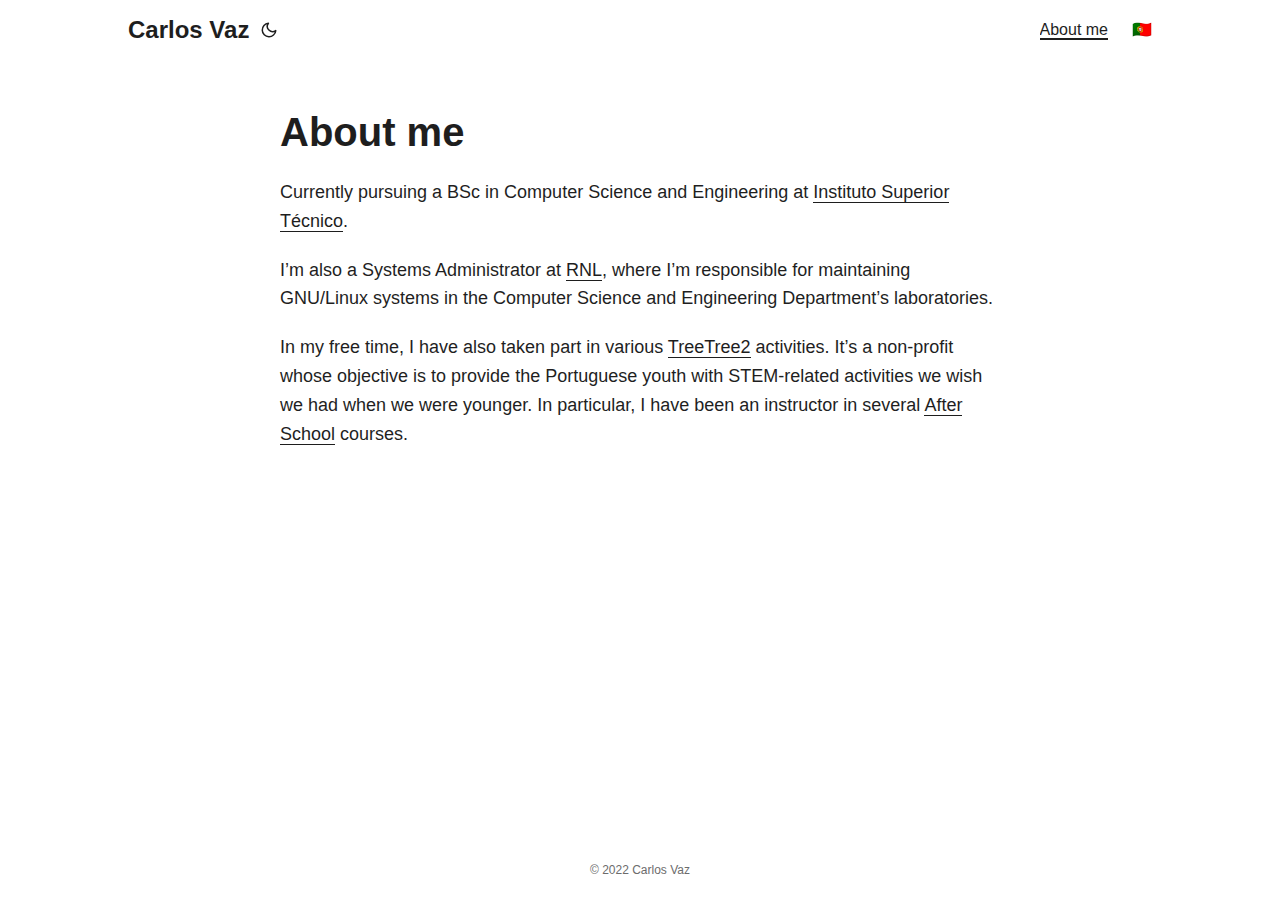
==== about-me/index.html @ e1286923 "add readme and explanatory note" ====
<!DOCTYPE html>
<html lang="en" dir="auto">
<!-- DISCLAIMER: everything here is copied from https://carjorvaz.com/ as a practical joke, since he kept bugging me to get myself a website, instead of just using nginx's default page -->

<head>
    <meta charset="utf-8">
    <meta http-equiv="X-UA-Compatible" content="IE=edge">
    <meta name="viewport" content="width=device-width, initial-scale=1, shrink-to-fit=no">
    <meta name="robots" content="index, follow">
    <title>About me | Carlos Vaz</title>
    <meta name="keywords" content="">
    <meta name="description"
        content="Currently pursuing a BSc in Computer Science and Engineering at Instituto Superior Técnico.
I&rsquo;m also a Systems Administrator at RNL, where I&rsquo;m responsible for maintaining GNU/Linux systems in the Computer Science and Engineering Department&rsquo;s laboratories.
In my free time, I have also taken part in various TreeTree2 activities. It&rsquo;s a non-profit whose objective is to provide the Portuguese youth with STEM-related activities we wish we had when we were younger. In particular, I have been an instructor in several After School courses.">
    <meta name="author" content="">
    <link rel="canonical" href="https://carjorvaz.com/about-me/">
    <link crossorigin="anonymous"
        href="/assets/css/stylesheet.min.1a476accc2827be2bd31ba1289d5140f4c2d12e5524f49851489e0ae125bbecf.css"
        integrity="sha256-GkdqzMKCe&#43;K9MboSidUUD0wtEuVST0mFFIngrhJbvs8=" rel="preload stylesheet" as="style">
    <script defer crossorigin="anonymous"
        src="/assets/js/highlight.min.7680afc38aa6b15ddf158a4f3780b7b1f7dde7e91d26f073e6229bb7a0793c92.js"
        integrity="sha256-doCvw4qmsV3fFYpPN4C3sffd5&#43;kdJvBz5iKbt6B5PJI="
        onload="hljs.initHighlightingOnLoad();"></script>
    <link rel="icon" href="https://carjorvaz.com/favicon.ico">
    <link rel="icon" type="image/png" sizes="16x16" href="https://carjorvaz.com/favicon-16x16.png">
    <link rel="icon" type="image/png" sizes="32x32" href="https://carjorvaz.com/favicon-32x32.png">
    <link rel="apple-touch-icon" href="https://carjorvaz.com/apple-touch-icon.png">
    <link rel="mask-icon" href="https://carjorvaz.com/safari-pinned-tab.svg">
    <meta name="theme-color" content="#2e2e33">
    <meta name="msapplication-TileColor" content="#2e2e33">
    <noscript>
        <style>
            #theme-toggle,
            .top-link {
                display: none;
            }
        </style>
        <style>
            @media (prefers-color-scheme: dark) {
                :root {
                    --theme: rgb(29, 30, 32);
                    --entry: rgb(46, 46, 51);
                    --primary: rgb(218, 218, 219);
                    --secondary: rgb(155, 156, 157);
                    --tertiary: rgb(65, 66, 68);
                    --content: rgb(196, 196, 197);
                    --hljs-bg: rgb(46, 46, 51);
                    --code-bg: rgb(55, 56, 62);
                    --border: rgb(51, 51, 51);
                }

                .list {
                    background: var(--theme);
                }

                .list:not(.dark)::-webkit-scrollbar-track {
                    background: 0 0;
                }

                .list:not(.dark)::-webkit-scrollbar-thumb {
                    border-color: var(--theme);
                }
            }
        </style>
    </noscript>
    <meta property="og:title" content="About me" />
    <meta property="og:description"
        content="Currently pursuing a BSc in Computer Science and Engineering at Instituto Superior Técnico.
I&rsquo;m also a Systems Administrator at RNL, where I&rsquo;m responsible for maintaining GNU/Linux systems in the Computer Science and Engineering Department&rsquo;s laboratories.
In my free time, I have also taken part in various TreeTree2 activities. It&rsquo;s a non-profit whose objective is to provide the Portuguese youth with STEM-related activities we wish we had when we were younger. In particular, I have been an instructor in several After School courses." />
    <meta property="og:type" content="article" />
    <meta property="og:url" content="https://carjorvaz.com/about-me/" />
    <meta property="article:section" content="" />



    <meta name="twitter:card" content="summary" />
    <meta name="twitter:title" content="About me" />
    <meta name="twitter:description"
        content="Currently pursuing a BSc in Computer Science and Engineering at Instituto Superior Técnico.
I&rsquo;m also a Systems Administrator at RNL, where I&rsquo;m responsible for maintaining GNU/Linux systems in the Computer Science and Engineering Department&rsquo;s laboratories.
In my free time, I have also taken part in various TreeTree2 activities. It&rsquo;s a non-profit whose objective is to provide the Portuguese youth with STEM-related activities we wish we had when we were younger. In particular, I have been an instructor in several After School courses." />


    <script type="application/ld+json">
{
  "@context": "https://schema.org",
  "@type": "BreadcrumbList",
  "itemListElement": [, 
    {
      "@type": "ListItem",
      "position":  2 ,
      "name": "About me",
      "item": "https://carjorvaz.com/about-me/"
    }
  ]
}
</script>
    <script type="application/ld+json">
{
  "@context": "https://schema.org",
  "@type": "BlogPosting",
  "headline": "About me",
  "name": "About me",
  "description": "Currently pursuing a BSc in Computer Science and Engineering at Instituto Superior Técnico.\nI\u0026rsquo;m also a Systems Administrator at RNL, where I\u0026rsquo;m responsible for maintaining GNU/Linux systems in the Computer Science and Engineering Department\u0026rsquo;s laboratories.\nIn my free time, I have also taken part in various TreeTree2 activities. It\u0026rsquo;s a non-profit whose objective is to provide the Portuguese youth with STEM-related activities we wish we had when we were younger. In particular, I have been an instructor in several After School courses.",
  "keywords": [
    
  ],
  "articleBody": "Currently pursuing a BSc in Computer Science and Engineering at Instituto Superior Técnico.\nI’m also a Systems Administrator at RNL, where I’m responsible for maintaining GNU/Linux systems in the Computer Science and Engineering Department’s laboratories.\nIn my free time, I have also taken part in various TreeTree2 activities. It’s a non-profit whose objective is to provide the Portuguese youth with STEM-related activities we wish we had when we were younger. In particular, I have been an instructor in several After School courses.\n",
  "wordCount" : "82",
  "inLanguage": "en",
  "datePublished": "0001-01-01T00:00:00Z",
  "dateModified": "0001-01-01T00:00:00Z",
  "mainEntityOfPage": {
    "@type": "WebPage",
    "@id": "https://carjorvaz.com/about-me/"
  },
  "publisher": {
    "@type": "Organization",
    "name": "Carlos Vaz",
    "logo": {
      "@type": "ImageObject",
      "url": "https://carjorvaz.com/favicon.ico"
    }
  }
}
</script>
</head>

<body class="" id="top">
    <script>
        if (localStorage.getItem("pref-theme") === "dark") {
            document.body.classList.add('dark');
        } else if (localStorage.getItem("pref-theme") === "light") {
            document.body.classList.remove('dark')
        } else if (window.matchMedia('(prefers-color-scheme: dark)').matches) {
            document.body.classList.add('dark');
        }

    </script>

    <header class="header">
        <nav class="nav">
            <div class="logo">
                <a href="https://carjorvaz.com" accesskey="h" title="Carlos Vaz (Alt + H)">Carlos Vaz</a>
                <span class="logo-switches">
                    <button id="theme-toggle" accesskey="t" title="(Alt + T)">
                        <svg id="moon" xmlns="http://www.w3.org/2000/svg" width="24" height="24" viewBox="0 0 24 24"
                            fill="none" stroke="currentColor" stroke-width="2" stroke-linecap="round"
                            stroke-linejoin="round">
                            <path d="M21 12.79A9 9 0 1 1 11.21 3 7 7 0 0 0 21 12.79z"></path>
                        </svg>
                        <svg id="sun" xmlns="http://www.w3.org/2000/svg" width="24" height="24" viewBox="0 0 24 24"
                            fill="none" stroke="currentColor" stroke-width="2" stroke-linecap="round"
                            stroke-linejoin="round">
                            <circle cx="12" cy="12" r="5"></circle>
                            <line x1="12" y1="1" x2="12" y2="3"></line>
                            <line x1="12" y1="21" x2="12" y2="23"></line>
                            <line x1="4.22" y1="4.22" x2="5.64" y2="5.64"></line>
                            <line x1="18.36" y1="18.36" x2="19.78" y2="19.78"></line>
                            <line x1="1" y1="12" x2="3" y2="12"></line>
                            <line x1="21" y1="12" x2="23" y2="12"></line>
                            <line x1="4.22" y1="19.78" x2="5.64" y2="18.36"></line>
                            <line x1="18.36" y1="5.64" x2="19.78" y2="4.22"></line>
                        </svg>
                    </button>
                </span>
            </div>
            <ul id="menu">
                <li>
                    <a href="https://carjorvaz.com/about-me/" title="About me">
                        <span class="active">About me</span>
                    </a>
                </li>
                <li>
                    <a href="https://carlosvaz.pt" title="🇵🇹">
                        <span>🇵🇹</span>
                    </a>
                </li>
            </ul>
        </nav>
    </header>
    <main class="main">

        <article class="post-single">
            <header class="post-header">

                <h1 class="post-title">
                    About me
                </h1>
                <div class="post-meta">

                </div>
            </header>
            <div class="post-content">
                <p>Currently pursuing a BSc in Computer Science and Engineering at <a
                        href="https://tecnico.ulisboa.pt/en/">Instituto Superior Técnico</a>.</p>
                <p>I&rsquo;m also a Systems Administrator at <a href="https://rnl.tecnico.ulisboa.pt/">RNL</a>, where
                    I&rsquo;m responsible for maintaining GNU/Linux systems in the Computer Science and Engineering
                    Department&rsquo;s laboratories.</p>
                <p>In my free time, I have also taken part in various <a href="https://www.treetree2.org/">TreeTree2</a>
                    activities. It&rsquo;s a non-profit whose objective is to provide the Portuguese youth with
                    STEM-related activities we wish we had when we were younger. In particular, I have been an
                    instructor in several <a href="https://treetree2.school/">After School</a> courses.</p>


            </div>

            <footer class="post-footer">
            </footer>
        </article>
    </main>

    <a href="#top" aria-label="go to top" title="Go to Top (Alt + G)" class="top-link" id="top-link" accesskey="g">
        <svg xmlns="http://www.w3.org/2000/svg" viewBox="0 0 12 6" fill="currentColor">
            <path d="M12 6H0l6-6z" />
        </svg>
    </a>
    <footer class="footer"> <span>© 2022 Carlos Vaz</span>
    </footer>


    <script>
        let menu = document.getElementById('menu')
        if (menu) {
            menu.scrollLeft = localStorage.getItem("menu-scroll-position");
            menu.onscroll = function () {
                localStorage.setItem("menu-scroll-position", menu.scrollLeft);
            }
        }

        document.querySelectorAll('a[href^="#"]').forEach(anchor => {
            anchor.addEventListener("click", function (e) {
                e.preventDefault();
                var id = this.getAttribute("href").substr(1);
                if (!window.matchMedia('(prefers-reduced-motion: reduce)').matches) {
                    document.querySelector(`[id='${decodeURIComponent(id)}']`).scrollIntoView({
                        behavior: "smooth"
                    });
                } else {
                    document.querySelector(`[id='${decodeURIComponent(id)}']`).scrollIntoView();
                }
                if (id === "top") {
                    history.replaceState(null, null, " ");
                } else {
                    history.pushState(null, null, `#${id}`);
                }
            });
        });

    </script>
    <script>
        var mybutton = document.getElementById("top-link");
        window.onscroll = function () {
            if (document.body.scrollTop > 800 || document.documentElement.scrollTop > 800) {
                mybutton.style.visibility = "visible";
                mybutton.style.opacity = "1";
            } else {
                mybutton.style.visibility = "hidden";
                mybutton.style.opacity = "0";
            }
        };

    </script>
    <script>
        document.getElementById("theme-toggle").addEventListener("click", () => {
            if (document.body.className.includes("dark")) {
                document.body.classList.remove('dark');
                localStorage.setItem("pref-theme", 'light');
            } else {
                document.body.classList.add('dark');
                localStorage.setItem("pref-theme", 'dark');
            }
        })

    </script>
</body>

</html>
---- assets/css/stylesheet.min.1a476accc2827be2bd31ba1289d5140f4c2d12e5524f49851489e0ae125bbecf.css ----
:root{--gap:24px;--content-gap:20px;--nav-width:1024px;--main-width:720px;--header-height:60px;--footer-height:60px;--radius:8px;--theme:rgb(255, 255, 255);--entry:rgb(255, 255, 255);--primary:rgb(30, 30, 30);--secondary:rgb(108, 108, 108);--tertiary:rgb(214, 214, 214);--content:rgb(31, 31, 31);--hljs-bg:rgb(28, 29, 33);--code-bg:rgb(245, 245, 245);--border:rgb(238, 238, 238)}.dark{--theme:rgb(29, 30, 32);--entry:rgb(46, 46, 51);--primary:rgb(218, 218, 219);--secondary:rgb(155, 156, 157);--tertiary:rgb(65, 66, 68);--content:rgb(196, 196, 197);--hljs-bg:rgb(46, 46, 51);--code-bg:rgb(55, 56, 62);--border:rgb(51, 51, 51)}.list{background:var(--code-bg)}.dark.list{background:var(--theme)}*,::after,::before{box-sizing:border-box}html{-webkit-tap-highlight-color:transparent;overflow-y:scroll}a,button,body,h1,h2,h3,h4,h5,h6{color:var(--primary)}body{font-family:-apple-system,BlinkMacSystemFont,segoe ui,Roboto,Oxygen,Ubuntu,Cantarell,open sans,helvetica neue,sans-serif;font-size:18px;line-height:1.6;word-break:break-word;background:var(--theme)}article,aside,figcaption,figure,footer,header,hgroup,main,nav,section,table{display:block}h1,h2,h3,h4,h5,h6{line-height:1.2}h1,h2,h3,h4,h5,h6,p{margin-top:0;margin-bottom:0}ul{padding:0}a{text-decoration:none}body,figure,ul{margin:0}table{width:100%;border-collapse:collapse;border-spacing:0;overflow-x:auto;word-break:keep-all}button,input,textarea{padding:0;font:inherit;background:0 0;border:0}input,textarea{outline:0}button,input[type=button],input[type=submit]{cursor:pointer}input:-webkit-autofill,textarea:-webkit-autofill{box-shadow:0 0 0 50px var(--theme)inset}img{display:block;max-width:100%}::-webkit-scrollbar-track{background:0 0}.list:not(.dark)::-webkit-scrollbar-track{background:var(--code-bg)}::-webkit-scrollbar-thumb{background:var(--tertiary);border:5px solid var(--theme);border-radius:var(--radius)}.list:not(.dark)::-webkit-scrollbar-thumb{border:5px solid var(--code-bg)}::-webkit-scrollbar-thumb:hover{background:var(--secondary)}.not-found{position:absolute;left:0;right:0;display:flex;align-items:center;justify-content:center;height:80%;font-size:160px;font-weight:700}.archive-posts{width:100%;font-size:16px}.archive-year{margin-top:40px}.archive-year:not(:last-of-type){border-bottom:2px solid var(--border)}.archive-month{display:flex;align-items:flex-start;padding:10px 0}.archive-month-header{margin:25px 0;width:200px}.archive-month:not(:last-of-type){border-bottom:1px solid var(--border)}.archive-entry{position:relative;padding:5px;margin:10px 0}.archive-entry-title{margin:5px 0;font-weight:400}.archive-count,.archive-meta{color:var(--secondary);font-size:14px}.footer,.top-link{font-size:12px;color:var(--secondary)}.footer{max-width:calc(var(--main-width) + var(--gap) * 2);margin:auto;padding:calc((var(--footer-height) - var(--gap))/2)var(--gap);text-align:center;line-height:24px}.footer span{margin-inline-start:1px;margin-inline-end:1px}.footer span:last-child{white-space:nowrap}.footer a{color:inherit;border-bottom:1px solid var(--secondary)}.footer a:hover{border-bottom:1px solid var(--primary)}.top-link{visibility:hidden;position:fixed;bottom:60px;right:30px;z-index:99;background:var(--tertiary);width:42px;height:42px;padding:12px;border-radius:64px;transition:visibility .5s,opacity .8s linear}.top-link,.top-link svg{filter:drop-shadow(0 0 0 var(--theme))}.footer a:hover,.top-link:hover{color:var(--primary)}.top-link:focus,#theme-toggle:focus{outline:0}.nav{display:flex;flex-wrap:wrap;justify-content:space-between;max-width:calc(var(--nav-width) + var(--gap) * 2);margin-inline-start:auto;margin-inline-end:auto;line-height:var(--header-height)}.nav a{display:block}.logo,#menu{display:flex;margin:auto var(--gap)}.logo{flex-wrap:inherit}.logo a{font-size:24px;font-weight:700}.logo a img{display:inline;vertical-align:middle;pointer-events:none;transform:translate(0,-10%);border-radius:6px;margin-inline-end:8px}#theme-toggle svg{height:18px}button#theme-toggle{font-size:26px;margin:auto 4px}body.dark #moon{vertical-align:middle;display:none}body:not(.dark) #sun{display:none}#menu{list-style:none;word-break:keep-all;overflow-x:auto;white-space:nowrap}#menu li+li{margin-inline-start:var(--gap)}#menu a{font-size:16px}#menu .active{font-weight:500;border-bottom:2px solid}.lang-switch li,.lang-switch ul,.logo-switches{display:inline-flex;margin:auto 4px}.lang-switch{display:flex;flex-wrap:inherit}.lang-switch a{margin:auto 3px;font-size:16px;font-weight:500}.logo-switches{flex-wrap:inherit}.main{position:relative;min-height:calc(100vh - var(--header-height) - var(--footer-height));max-width:calc(var(--main-width) + var(--gap) * 2);margin:auto;padding:var(--gap)}.page-header h1{font-size:40px}.pagination{display:flex}.pagination a{color:var(--theme);font-size:13px;line-height:36px;background:var(--primary);border-radius:calc(36px/2);padding:0 16px}.pagination .next{margin-inline-start:auto}.social-icons{padding:12px 0}.social-icons a:not(:last-of-type){margin-inline-end:12px}.social-icons a svg{height:26px;width:26px}code{direction:ltr}div.highlight,pre{position:relative}.copy-code{display:none;position:absolute;top:4px;right:4px;color:rgba(255,255,255,.8);background:rgba(78,78,78,.8);border-radius:var(--radius);padding:0 5px;font-size:14px;user-select:none}div.highlight:hover .copy-code,pre:hover .copy-code{display:block}.first-entry{position:relative;display:flex;flex-direction:column;justify-content:center;min-height:320px;margin:var(--gap)0 calc(var(--gap) * 2)}.first-entry .entry-header{overflow:hidden;display:-webkit-box;-webkit-box-orient:vertical;-webkit-line-clamp:3}.first-entry .entry-header h1{font-size:34px;line-height:1.3}.first-entry .entry-content{margin:14px 0;font-size:16px;-webkit-line-clamp:3}.first-entry .entry-footer{font-size:14px}.home-info .entry-content{-webkit-line-clamp:unset}.post-entry{position:relative;margin-bottom:var(--gap);padding:var(--gap);background:var(--entry);border-radius:var(--radius);transition:transform .1s;border:1px solid var(--border)}.post-entry:active{transform:scale(.96)}.tag-entry .entry-cover{display:none}.entry-header h2{font-size:24px;line-height:1.3}.entry-content{margin:8px 0;color:var(--secondary);font-size:14px;line-height:1.6;overflow:hidden;display:-webkit-box;-webkit-box-orient:vertical;-webkit-line-clamp:2}.entry-footer{color:var(--secondary);font-size:13px}.entry-link{position:absolute;left:0;right:0;top:0;bottom:0}.entry-cover,.entry-isdraft{font-size:14px;color:var(--secondary)}.entry-cover{margin-bottom:var(--gap);text-align:center}.entry-cover img{border-radius:var(--radius);pointer-events:none;width:100%;height:auto}.entry-cover a{color:var(--secondary);box-shadow:0 1px 0 var(--primary)}.page-header,.post-header{margin:24px auto var(--content-gap)}.post-title{margin-bottom:2px;font-size:40px}.post-description{margin-top:10px;margin-bottom:5px}.post-meta,.breadcrumbs{color:var(--secondary);font-size:14px;display:flex;flex-wrap:wrap}.post-meta .i18n_list li{display:inline-flex;list-style:none;margin:auto 3px;box-shadow:0 1px 0 var(--secondary)}.breadcrumbs a{font-size:16px}.post-content{color:var(--content)}.post-content h3,.post-content h4,.post-content h5,.post-content h6{margin:24px 0 16px}.post-content h1{margin:40px auto 32px;font-size:40px}.post-content h2{margin:32px auto 24px;font-size:32px}.post-content h3{font-size:24px}.post-content h4{font-size:16px}.post-content h5{font-size:14px}.post-content h6{font-size:12px}.post-content a,.toc a:hover{box-shadow:0 1px}.post-content a code{margin:auto 0;border-radius:0;box-shadow:0 -1px 0 var(--primary)inset}.post-content del{text-decoration:none;background:linear-gradient(to right,var(--primary) 100%,transparent 0)0/1px 1px repeat-x}.post-content dl,.post-content ol,.post-content p,.post-content figure,.post-content ul{margin-bottom:var(--content-gap)}.post-content ol,.post-content ul{padding-inline-start:20px}.post-content li{margin-top:5px}.post-content li p{margin-bottom:0}.post-content dl{display:flex;flex-wrap:wrap;margin:0}.post-content dt{width:25%;font-weight:700}.post-content dd{width:75%;margin-inline-start:0;padding-inline-start:10px}.post-content dd~dd,.post-content dt~dt{margin-top:10px}.post-content table{margin-bottom:32px}.post-content table th,.post-content table:not(.highlighttable,.highlight table,.gist .highlight) td{min-width:80px;padding:12px 8px;line-height:1.5;border-bottom:1px solid var(--border)}.post-content table th{font-size:14px;text-align:start}.post-content table:not(.highlighttable) td code:only-child{margin:auto 0}.post-content .highlight table{border-radius:var(--radius)}.post-content .highlight:not(table){margin:10px auto;background:var(--hljs-bg)!important;border-radius:var(--radius)}.post-content li>.highlight{margin-inline-end:0}.post-content ul pre{margin-inline-start:calc(var(--gap) * -2)}.post-content .highlight pre{margin:0}.post-content .highlighttable{table-layout:fixed}.post-content .highlighttable td:first-child{width:40px}.post-content .highlighttable td .linenodiv{padding-inline-end:0!important}.post-content .highlighttable td .highlight,.post-content .highlighttable td .linenodiv pre{margin-bottom:0}.post-content .highlighttable td .highlight pre code::-webkit-scrollbar{display:none}.post-content code{margin:auto 4px;padding:4px 6px;font-size:.78em;line-height:1.5;background:var(--code-bg);border-radius:2px}.post-content pre code{display:block;margin:auto 0;padding:10px;color:#d5d5d6;background:var(--hljs-bg)!important;border-radius:var(--radius);overflow-x:auto;word-break:break-all}.post-content blockquote{margin:20px 0;padding:0 14px;border-inline-start:3px solid var(--primary)}.post-content hr{margin:30px 0;height:2px;background:var(--tertiary);border-top:0;border-bottom:0}.post-content iframe{max-width:100%}.post-content img{border-radius:4px;margin:1rem 0}.post-content img[src*="#center"]{margin:1rem auto}.post-content figure.align-center{text-align:center}.post-content figure>figcaption{color:var(--primary);font-size:16px;font-weight:700;margin:8px 0 16px}.post-content figure>figcaption>p{color:var(--secondary);font-size:14px;font-weight:400}.toc{margin:0 2px 40px;border:1px solid var(--border);background:var(--code-bg);border-radius:var(--radius);padding:.4em}.dark .toc{background:var(--entry)}.toc details summary{cursor:zoom-in;margin-inline-start:20px}.toc details[open] summary{cursor:zoom-out}.toc .details{display:inline;font-weight:500}.toc .inner{margin:0 20px;padding:10px 20px}.toc li ul{margin-inline-start:var(--gap)}.toc summary:focus{outline:0}.post-footer{margin-top:56px}.post-tags li{display:inline-block;margin-inline-end:3px;margin-bottom:5px}.post-tags a,.share-buttons,.paginav{border-radius:var(--radius);background:var(--code-bg);border:1px solid var(--border)}.post-tags a{display:block;padding-inline-start:14px;padding-inline-end:14px;color:var(--secondary);font-size:14px;line-height:34px;background:var(--code-bg)}.post-tags a:hover,.paginav a:hover{background:var(--border)}.share-buttons{margin:14px 0;padding-inline-start:var(--radius);display:flex;justify-content:center;overflow-x:auto}.share-buttons a{margin-top:10px}.share-buttons a:not(:last-of-type){margin-inline-end:12px}.share-buttons a svg{height:30px;width:30px;fill:currentColor;transition:transform .1s}.share-buttons svg:active{transform:scale(.96)}h1:hover .anchor,h2:hover .anchor,h3:hover .anchor,h4:hover .anchor,h5:hover .anchor,h6:hover .anchor{display:inline-flex;color:var(--secondary);margin-inline-start:8px;font-weight:500;user-select:none}.post-content :not(table) ::-webkit-scrollbar-thumb{border:2px solid var(--hljs-bg);background:#717175}.post-content :not(table) ::-webkit-scrollbar-thumb:hover{background:#a3a3a5}.gist table::-webkit-scrollbar-thumb{border:2px solid #fff;background:#adadad}.gist table::-webkit-scrollbar-thumb:hover{background:#707070}.post-content table::-webkit-scrollbar-thumb{border-width:2px}.paginav{margin:10px 0;display:flex;line-height:30px;border-radius:var(--radius)}.paginav a{padding-inline-start:14px;padding-inline-end:14px;border-radius:var(--radius)}.paginav .title{letter-spacing:1px;text-transform:uppercase;font-size:small;color:var(--secondary)}.paginav .prev,.paginav .next{width:50%}.paginav span:hover:not(.title){box-shadow:0 1px}.paginav .next{margin-inline-start:auto;text-align:right}[dir=rtl] .paginav .next{text-align:left}.buttons,.main .profile{display:flex;justify-content:center}.main .profile{align-items:center;min-height:calc(100vh - var(--header-height) - var(--footer-height) - (var(--gap) * 2));text-align:center}.profile .profile_inner h1{padding:12px 0}.profile img{display:inline-table;border-radius:50%;pointer-events:none}.buttons{flex-wrap:wrap;max-width:400px;margin:0 auto}.button{background:var(--tertiary);border-radius:var(--radius);margin:8px;padding:6px;transition:transform .1s}.button-inner{padding:0 8px}.button:active{transform:scale(.96)}#searchbox input{padding:4px 10px;width:100%;color:var(--primary);font-weight:700;border:2px solid var(--tertiary);border-radius:var(--radius)}#searchbox input:focus{border-color:var(--secondary)}#searchResults li{list-style:none;border-radius:var(--radius);padding:10px;margin:10px 0;position:relative;font-weight:500}#searchResults{margin:10px 0;width:100%}#searchResults li:active{transition:transform .1s;transform:scale(.98)}#searchResults a{position:absolute;width:100%;height:100%;top:0;left:0;outline:none}#searchResults .focus{transform:scale(.98);border:2px solid var(--tertiary)}.terms-tags li{display:inline-block;margin:10px;font-weight:500}.terms-tags a{display:block;padding:3px 10px;background:var(--tertiary);border-radius:6px;transition:transform .1s}.terms-tags a:active{background:var(--tertiary);transform:scale(.96)}.hljs-comment,.hljs-quote{color:#b6b18b}.hljs-deletion,.hljs-name,.hljs-regexp,.hljs-selector-class,.hljs-selector-id,.hljs-tag,.hljs-template-variable,.hljs-variable{color:#eb3c54}.hljs-built_in,.hljs-builtin-name,.hljs-link,.hljs-literal,.hljs-meta,.hljs-number,.hljs-params,.hljs-type{color:#e7ce56}.hljs-attribute{color:#ee7c2b}.hljs-addition,.hljs-bullet,.hljs-string,.hljs-symbol{color:#4fb4d7}.hljs-section,.hljs-title{color:#78bb65}.hljs-keyword,.hljs-selector-tag{color:#b45ea4}.hljs{display:block;overflow-x:auto;background:#1c1d21;color:#c0c5ce;padding:.5em}.hljs-emphasis{font-style:italic}.hljs-strong{font-weight:700}@media screen and (max-width:768px){:root{--gap:14px}.profile img{transform:scale(.85)}.first-entry{min-height:260px}.archive-month{flex-direction:column}.archive-year{margin-top:20px}.footer{padding:calc((var(--footer-height) - var(--gap) - 10px)/2)var(--gap)}}@media screen and (min-width:768px){::-webkit-scrollbar{width:19px;height:11px}}@media screen and (max-width:900px){.list .top-link{transform:translateY(-5rem)}}@media(prefers-reduced-motion){.terms-tags a:active,.button:active,.share-buttons svg:active,.post-entry:active,.top-link,#searchResults .focus,#searchResults li:active{transform:none}}.main span a{text-decoration:underline}
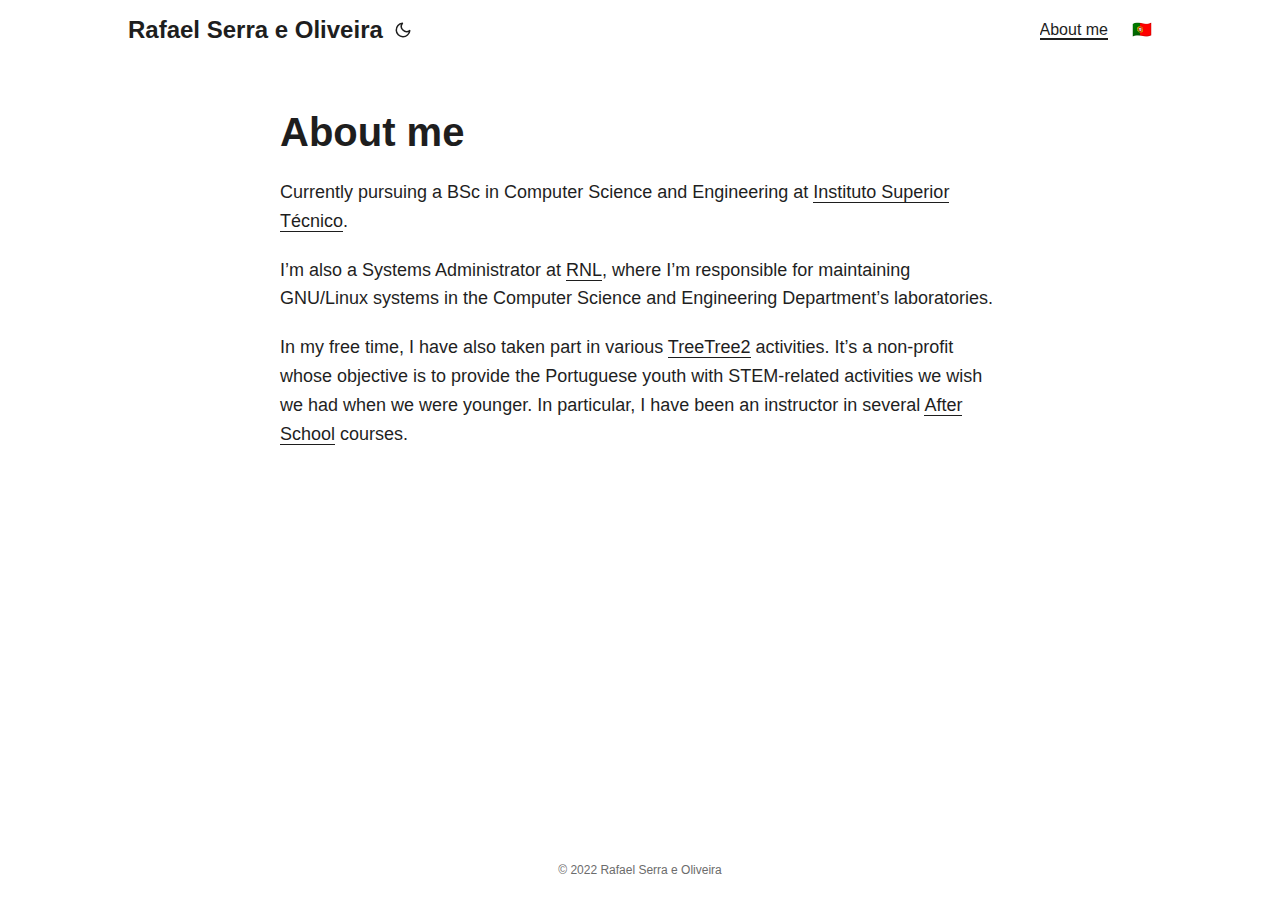
==== commit d4e737f4: "fix name" ====
--- a/about-me/index.html
+++ b/about-me/index.html
@@ -7,14 +7,14 @@
     <meta http-equiv="X-UA-Compatible" content="IE=edge">
     <meta name="viewport" content="width=device-width, initial-scale=1, shrink-to-fit=no">
     <meta name="robots" content="index, follow">
-    <title>About me | Carlos Vaz</title>
+    <title>About me | Rafael Serra e Oliveira</title>
     <meta name="keywords" content="">
     <meta name="description"
         content="Currently pursuing a BSc in Computer Science and Engineering at Instituto Superior Técnico.
 I&rsquo;m also a Systems Administrator at RNL, where I&rsquo;m responsible for maintaining GNU/Linux systems in the Computer Science and Engineering Department&rsquo;s laboratories.
 In my free time, I have also taken part in various TreeTree2 activities. It&rsquo;s a non-profit whose objective is to provide the Portuguese youth with STEM-related activities we wish we had when we were younger. In particular, I have been an instructor in several After School courses.">
     <meta name="author" content="">
-    <link rel="canonical" href="https://carjorvaz.com/about-me/">
+    <link rel="canonical" href="https://rso.pt/about-me/">
     <link crossorigin="anonymous"
         href="/assets/css/stylesheet.min.1a476accc2827be2bd31ba1289d5140f4c2d12e5524f49851489e0ae125bbecf.css"
         integrity="sha256-GkdqzMKCe&#43;K9MboSidUUD0wtEuVST0mFFIngrhJbvs8=" rel="preload stylesheet" as="style">
@@ -22,11 +22,11 @@
         src="/assets/js/highlight.min.7680afc38aa6b15ddf158a4f3780b7b1f7dde7e91d26f073e6229bb7a0793c92.js"
         integrity="sha256-doCvw4qmsV3fFYpPN4C3sffd5&#43;kdJvBz5iKbt6B5PJI="
         onload="hljs.initHighlightingOnLoad();"></script>
-    <link rel="icon" href="https://carjorvaz.com/favicon.ico">
-    <link rel="icon" type="image/png" sizes="16x16" href="https://carjorvaz.com/favicon-16x16.png">
-    <link rel="icon" type="image/png" sizes="32x32" href="https://carjorvaz.com/favicon-32x32.png">
-    <link rel="apple-touch-icon" href="https://carjorvaz.com/apple-touch-icon.png">
-    <link rel="mask-icon" href="https://carjorvaz.com/safari-pinned-tab.svg">
+    <link rel="icon" href="https://rso.pt/favicon.ico">
+    <link rel="icon" type="image/png" sizes="16x16" href="https://rso.pt/favicon-16x16.png">
+    <link rel="icon" type="image/png" sizes="32x32" href="https://rso.pt/favicon-32x32.png">
+    <link rel="apple-touch-icon" href="https://rso.pt/apple-touch-icon.png">
+    <link rel="mask-icon" href="https://rso.pt/safari-pinned-tab.svg">
     <meta name="theme-color" content="#2e2e33">
     <meta name="msapplication-TileColor" content="#2e2e33">
     <noscript>
@@ -70,7 +70,7 @@
 I&rsquo;m also a Systems Administrator at RNL, where I&rsquo;m responsible for maintaining GNU/Linux systems in the Computer Science and Engineering Department&rsquo;s laboratories.
 In my free time, I have also taken part in various TreeTree2 activities. It&rsquo;s a non-profit whose objective is to provide the Portuguese youth with STEM-related activities we wish we had when we were younger. In particular, I have been an instructor in several After School courses." />
     <meta property="og:type" content="article" />
-    <meta property="og:url" content="https://carjorvaz.com/about-me/" />
+    <meta property="og:url" content="https://rso.pt/about-me/" />
     <meta property="article:section" content="" />
 
 
@@ -92,7 +92,7 @@
       "@type": "ListItem",
       "position":  2 ,
       "name": "About me",
-      "item": "https://carjorvaz.com/about-me/"
+      "item": "https://rso.pt/about-me/"
     }
   ]
 }
@@ -114,14 +114,14 @@
   "dateModified": "0001-01-01T00:00:00Z",
   "mainEntityOfPage": {
     "@type": "WebPage",
-    "@id": "https://carjorvaz.com/about-me/"
+    "@id": "https://rso.pt/about-me/"
   },
   "publisher": {
     "@type": "Organization",
-    "name": "Carlos Vaz",
+    "name": "Rafael Serra e Oliveira",
     "logo": {
       "@type": "ImageObject",
-      "url": "https://carjorvaz.com/favicon.ico"
+      "url": "https://rso.pt/favicon.ico"
     }
   }
 }
@@ -143,7 +143,8 @@
     <header class="header">
         <nav class="nav">
             <div class="logo">
-                <a href="https://carjorvaz.com" accesskey="h" title="Carlos Vaz (Alt + H)">Carlos Vaz</a>
+                <a href="https://rso.pt" accesskey="h" title="Rafael Serra e Oliveira (Alt + H)">Rafael Serra e
+                    Oliveira</a>
                 <span class="logo-switches">
                     <button id="theme-toggle" accesskey="t" title="(Alt + T)">
                         <svg id="moon" xmlns="http://www.w3.org/2000/svg" width="24" height="24" viewBox="0 0 24 24"
@@ -169,7 +170,7 @@
             </div>
             <ul id="menu">
                 <li>
-                    <a href="https://carjorvaz.com/about-me/" title="About me">
+                    <a href="https://rso.pt/about-me/" title="About me">
                         <span class="active">About me</span>
                     </a>
                 </li>
@@ -217,7 +218,7 @@
             <path d="M12 6H0l6-6z" />
         </svg>
     </a>
-    <footer class="footer"> <span>© 2022 Carlos Vaz</span>
+    <footer class="footer"> <span>© 2022 Rafael Serra e Oliveira</span>
     </footer>
 
 
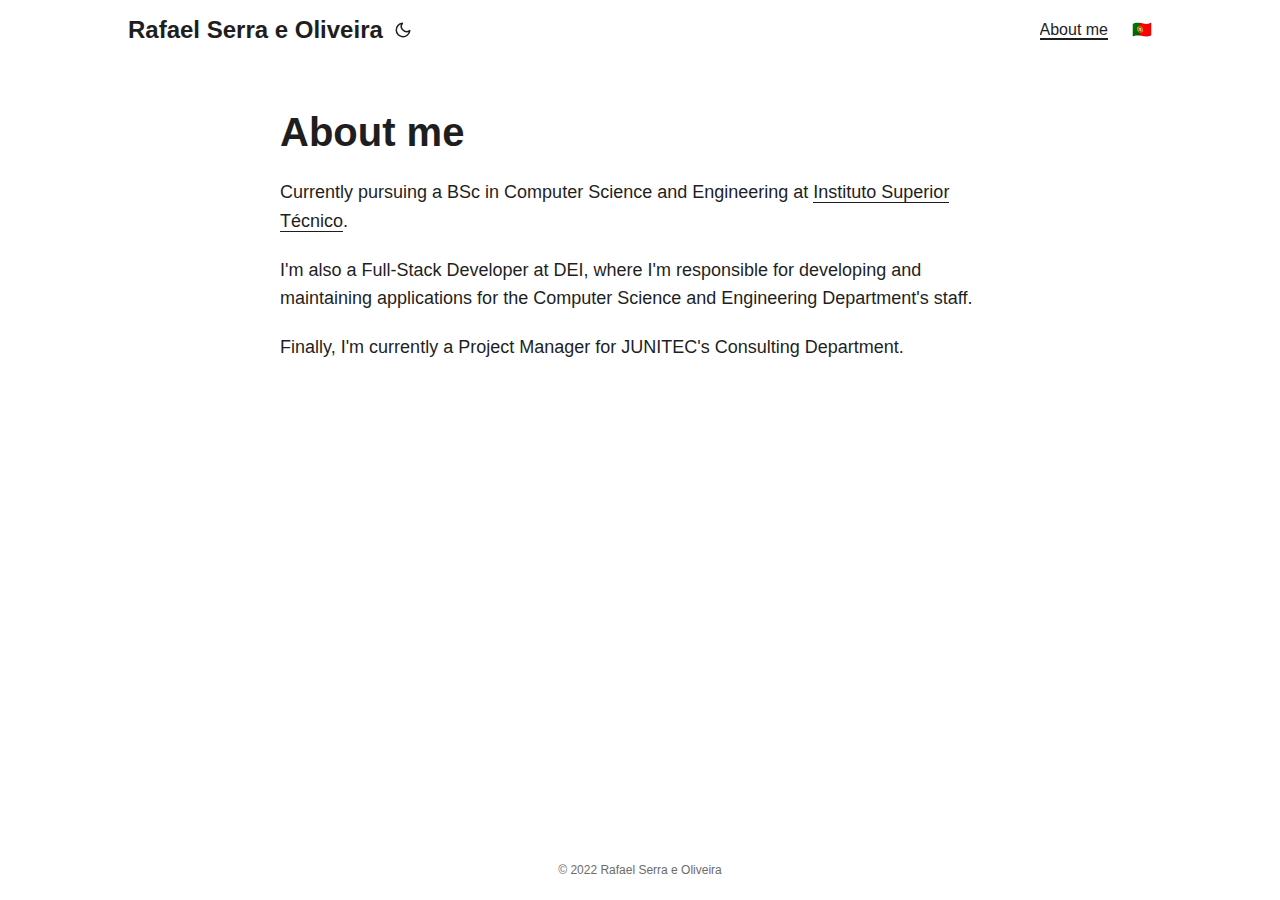
==== commit 66af0184: "fix info" ====
--- a/about-me/index.html
+++ b/about-me/index.html
@@ -9,10 +9,9 @@
     <meta name="robots" content="index, follow">
     <title>About me | Rafael Serra e Oliveira</title>
     <meta name="keywords" content="">
-    <meta name="description"
-        content="Currently pursuing a BSc in Computer Science and Engineering at Instituto Superior Técnico.
-I&rsquo;m also a Systems Administrator at RNL, where I&rsquo;m responsible for maintaining GNU/Linux systems in the Computer Science and Engineering Department&rsquo;s laboratories.
-In my free time, I have also taken part in various TreeTree2 activities. It&rsquo;s a non-profit whose objective is to provide the Portuguese youth with STEM-related activities we wish we had when we were younger. In particular, I have been an instructor in several After School courses.">
+    <meta name="description" content="Currently pursuing a BSc in Computer Science and Engineering at Instituto Superior Técnico.
+I'm also a Full-Stack Developer at DEI, where I'm responsible for developing and maintaining applications for the Computer Science and Engineering Department's staff.
+Finally, I'm currently a Project Manager for JUNITEC's Consulting Department.">
     <meta name="author" content="">
     <link rel="canonical" href="https://rso.pt/about-me/">
     <link crossorigin="anonymous"
@@ -65,10 +64,9 @@
         </style>
     </noscript>
     <meta property="og:title" content="About me" />
-    <meta property="og:description"
-        content="Currently pursuing a BSc in Computer Science and Engineering at Instituto Superior Técnico.
-I&rsquo;m also a Systems Administrator at RNL, where I&rsquo;m responsible for maintaining GNU/Linux systems in the Computer Science and Engineering Department&rsquo;s laboratories.
-In my free time, I have also taken part in various TreeTree2 activities. It&rsquo;s a non-profit whose objective is to provide the Portuguese youth with STEM-related activities we wish we had when we were younger. In particular, I have been an instructor in several After School courses." />
+    <meta property="og:description" content="Currently pursuing a BSc in Computer Science and Engineering at Instituto Superior Técnico.
+I'm also a Full-Stack Developer at DEI, where I'm responsible for developing and maintaining applications for the Computer Science and Engineering Department's staff.
+Finally, I'm currently a Project Manager for JUNITEC's Consulting Department." />
     <meta property="og:type" content="article" />
     <meta property="og:url" content="https://rso.pt/about-me/" />
     <meta property="article:section" content="" />
@@ -77,10 +75,9 @@
 
     <meta name="twitter:card" content="summary" />
     <meta name="twitter:title" content="About me" />
-    <meta name="twitter:description"
-        content="Currently pursuing a BSc in Computer Science and Engineering at Instituto Superior Técnico.
-I&rsquo;m also a Systems Administrator at RNL, where I&rsquo;m responsible for maintaining GNU/Linux systems in the Computer Science and Engineering Department&rsquo;s laboratories.
-In my free time, I have also taken part in various TreeTree2 activities. It&rsquo;s a non-profit whose objective is to provide the Portuguese youth with STEM-related activities we wish we had when we were younger. In particular, I have been an instructor in several After School courses." />
+    <meta name="twitter:description" content="Currently pursuing a BSc in Computer Science and Engineering at Instituto Superior Técnico.
+I'm also a Full-Stack Developer at DEI, where I'm responsible for developing and maintaining applications for the Computer Science and Engineering Department's staff.
+Finally, I'm currently a Project Manager for JUNITEC's Consulting Department." />
 
 
     <script type="application/ld+json">
@@ -103,11 +100,11 @@
   "@type": "BlogPosting",
   "headline": "About me",
   "name": "About me",
-  "description": "Currently pursuing a BSc in Computer Science and Engineering at Instituto Superior Técnico.\nI\u0026rsquo;m also a Systems Administrator at RNL, where I\u0026rsquo;m responsible for maintaining GNU/Linux systems in the Computer Science and Engineering Department\u0026rsquo;s laboratories.\nIn my free time, I have also taken part in various TreeTree2 activities. It\u0026rsquo;s a non-profit whose objective is to provide the Portuguese youth with STEM-related activities we wish we had when we were younger. In particular, I have been an instructor in several After School courses.",
+  "description": "Currently pursuing a BSc in Computer Science and Engineering at Instituto Superior Técnico.\nI'm also a Full-Stack Developer at DEI, where I'm responsible for developing and maintaining applications for the Computer Science and Engineering Department's staff.\nFinally, I'm currently a Project Manager for JUNITEC's Consulting Department.",
   "keywords": [
     
   ],
-  "articleBody": "Currently pursuing a BSc in Computer Science and Engineering at Instituto Superior Técnico.\nI’m also a Systems Administrator at RNL, where I’m responsible for maintaining GNU/Linux systems in the Computer Science and Engineering Department’s laboratories.\nIn my free time, I have also taken part in various TreeTree2 activities. It’s a non-profit whose objective is to provide the Portuguese youth with STEM-related activities we wish we had when we were younger. In particular, I have been an instructor in several After School courses.\n",
+  "articleBody": "Currently pursuing a BSc in Computer Science and Engineering at Instituto Superior Técnico.\nII'm also a Full-Stack Developer at DEI, where I'm responsible for developing and maintaining applications for the Computer Science and Engineering Department's staff.\nFinally, I'm currently a Project Manager for JUNITEC's Consulting Department.\n",
   "wordCount" : "82",
   "inLanguage": "en",
   "datePublished": "0001-01-01T00:00:00Z",
@@ -143,7 +140,7 @@
     <header class="header">
         <nav class="nav">
             <div class="logo">
-                <a href="https://rso.pt" accesskey="h" title="Rafael Serra e Oliveira (Alt + H)">Rafael Serra e
+                <a href="../" accesskey="h" title="Rafael Serra e Oliveira (Alt + H)">Rafael Serra e
                     Oliveira</a>
                 <span class="logo-switches">
                     <button id="theme-toggle" accesskey="t" title="(Alt + T)">
@@ -170,7 +167,7 @@
             </div>
             <ul id="menu">
                 <li>
-                    <a href="https://rso.pt/about-me/" title="About me">
+                    <a href="./" title="About me">
                         <span class="active">About me</span>
                     </a>
                 </li>
@@ -197,13 +194,9 @@
             <div class="post-content">
                 <p>Currently pursuing a BSc in Computer Science and Engineering at <a
                         href="https://tecnico.ulisboa.pt/en/">Instituto Superior Técnico</a>.</p>
-                <p>I&rsquo;m also a Systems Administrator at <a href="https://rnl.tecnico.ulisboa.pt/">RNL</a>, where
-                    I&rsquo;m responsible for maintaining GNU/Linux systems in the Computer Science and Engineering
-                    Department&rsquo;s laboratories.</p>
-                <p>In my free time, I have also taken part in various <a href="https://www.treetree2.org/">TreeTree2</a>
-                    activities. It&rsquo;s a non-profit whose objective is to provide the Portuguese youth with
-                    STEM-related activities we wish we had when we were younger. In particular, I have been an
-                    instructor in several <a href="https://treetree2.school/">After School</a> courses.</p>
+                <p>I'm also a Full-Stack Developer at DEI, where I'm responsible for developing and maintaining
+                    applications for the Computer Science and Engineering Department's staff.</p>
+                <p>Finally, I'm currently a Project Manager for JUNITEC's Consulting Department.</p>
 
 
             </div>
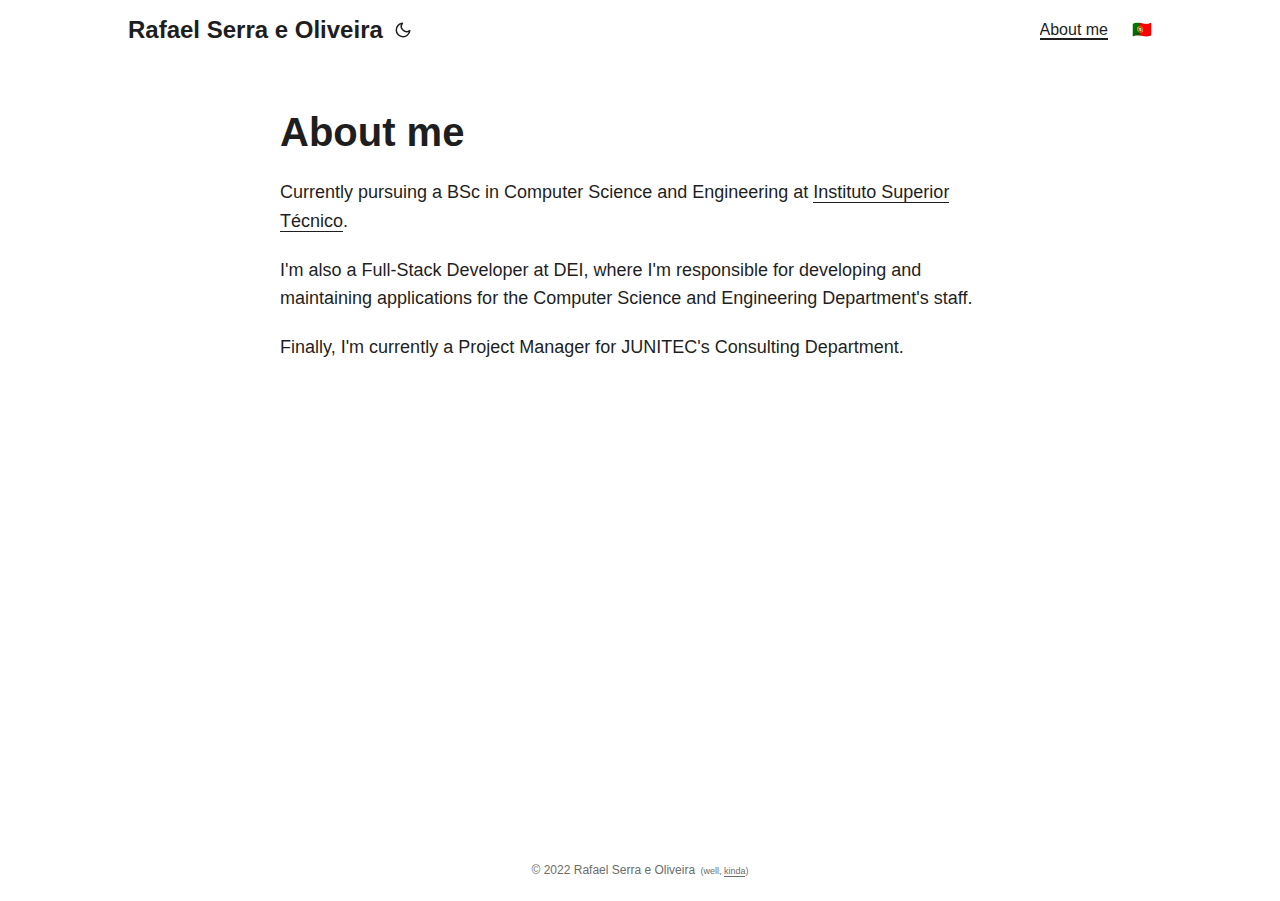
==== commit fc1609c6: "fix footer" ====
--- a/about-me/index.html
+++ b/about-me/index.html
@@ -211,7 +211,9 @@
             <path d="M12 6H0l6-6z" />
         </svg>
     </a>
-    <footer class="footer"> <span>© 2022 Rafael Serra e Oliveira</span>
+    <footer class="footer">
+        <span>© 2022 Rafael Serra e Oliveira</span>
+        <span style="font-size: xx-small">(well, <a href="../README.md">kinda</a>)</span>
     </footer>
 
 
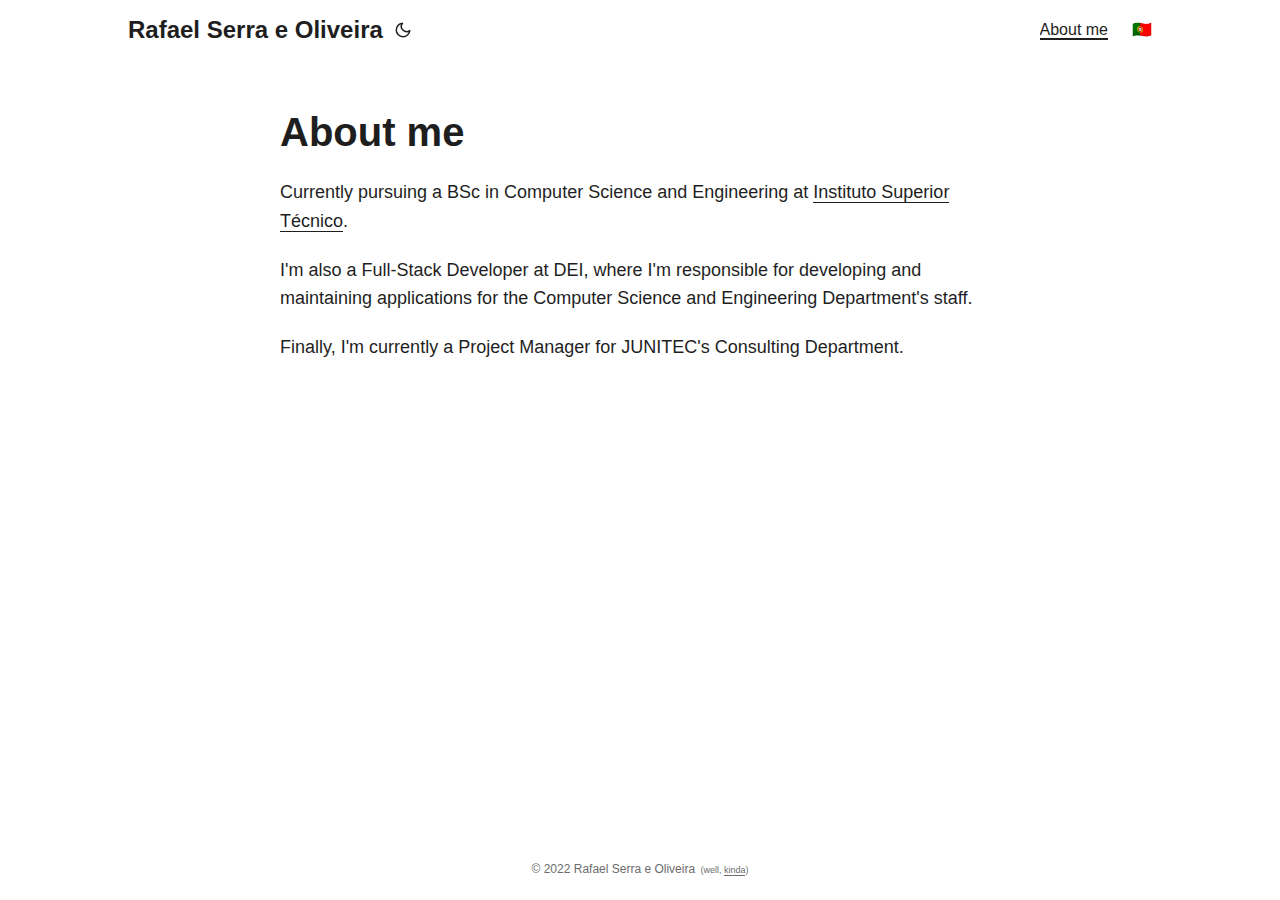
==== commit 9ca7c16a: "fix footer sizing" ====
--- a/about-me/index.html
+++ b/about-me/index.html
@@ -172,7 +172,7 @@
                     </a>
                 </li>
                 <li>
-                    <a href="https://carlosvaz.pt" title="🇵🇹">
+                    <a href="https://rso-pt.translate.goog/?_x_tr_sl=en&_x_tr_tl=pt" title="🇵🇹">
                         <span>🇵🇹</span>
                     </a>
                 </li>
@@ -211,7 +211,7 @@
             <path d="M12 6H0l6-6z" />
         </svg>
     </a>
-    <footer class="footer">
+    <footer class="footer" style="line-height:22px">
         <span>© 2022 Rafael Serra e Oliveira</span>
         <span style="font-size: xx-small">(well, <a href="../README.md">kinda</a>)</span>
     </footer>
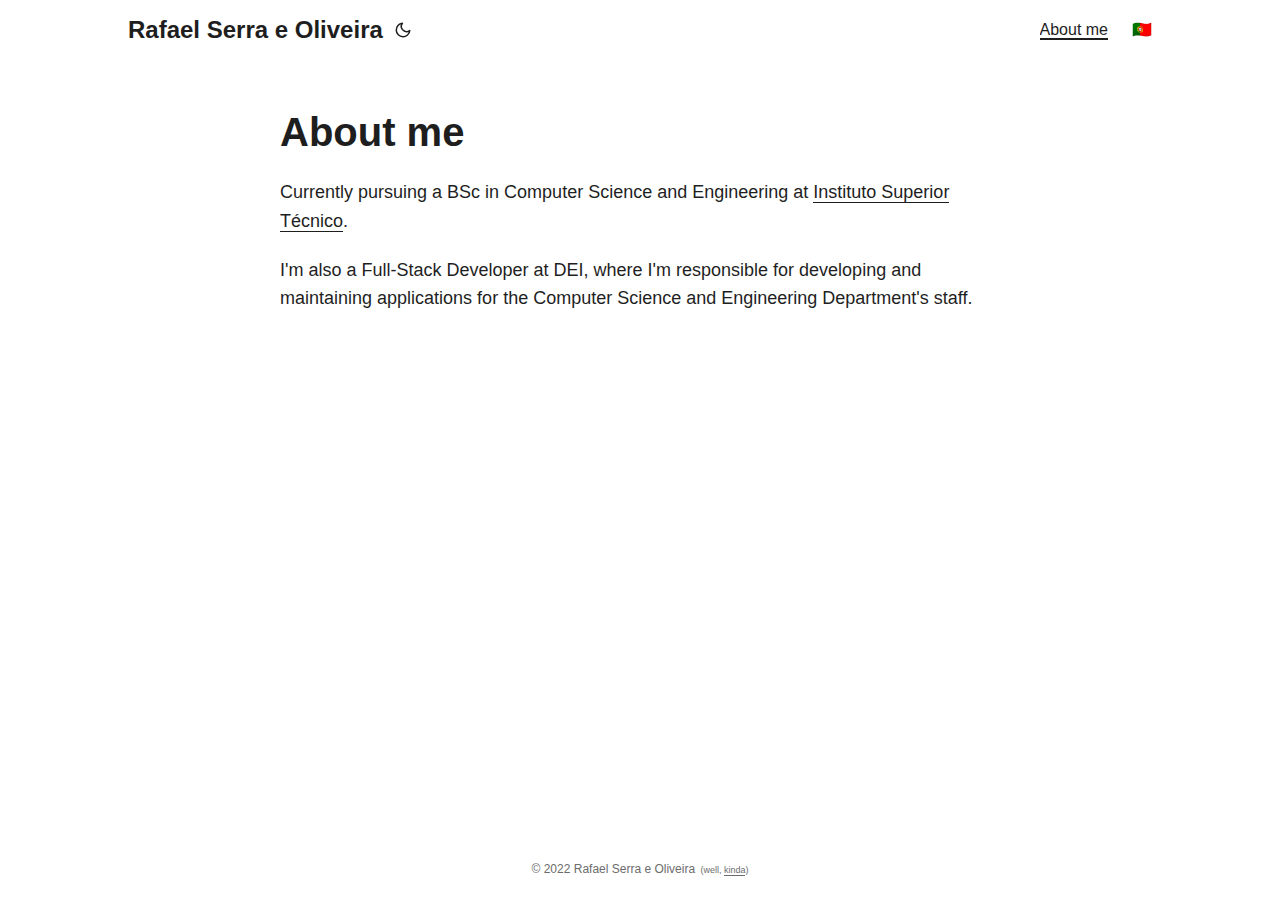
==== commit 4057e07e: "remove junitec" ====
--- a/about-me/index.html
+++ b/about-me/index.html
@@ -10,8 +10,7 @@
     <title>About me | Rafael Serra e Oliveira</title>
     <meta name="keywords" content="">
     <meta name="description" content="Currently pursuing a BSc in Computer Science and Engineering at Instituto Superior Técnico.
-I'm also a Full-Stack Developer at DEI, where I'm responsible for developing and maintaining applications for the Computer Science and Engineering Department's staff.
-Finally, I'm currently a Project Manager for JUNITEC's Consulting Department.">
+I'm also a Full-Stack Developer at DEI, where I'm responsible for developing and maintaining applications for the Computer Science and Engineering Department's staff.">
     <meta name="author" content="">
     <link rel="canonical" href="https://rso.pt/about-me/">
     <link crossorigin="anonymous"
@@ -65,8 +64,7 @@
     </noscript>
     <meta property="og:title" content="About me" />
     <meta property="og:description" content="Currently pursuing a BSc in Computer Science and Engineering at Instituto Superior Técnico.
-I'm also a Full-Stack Developer at DEI, where I'm responsible for developing and maintaining applications for the Computer Science and Engineering Department's staff.
-Finally, I'm currently a Project Manager for JUNITEC's Consulting Department." />
+I'm also a Full-Stack Developer at DEI, where I'm responsible for developing and maintaining applications for the Computer Science and Engineering Department's staff." />
     <meta property="og:type" content="article" />
     <meta property="og:url" content="https://rso.pt/about-me/" />
     <meta property="article:section" content="" />
@@ -76,8 +74,7 @@
     <meta name="twitter:card" content="summary" />
     <meta name="twitter:title" content="About me" />
     <meta name="twitter:description" content="Currently pursuing a BSc in Computer Science and Engineering at Instituto Superior Técnico.
-I'm also a Full-Stack Developer at DEI, where I'm responsible for developing and maintaining applications for the Computer Science and Engineering Department's staff.
-Finally, I'm currently a Project Manager for JUNITEC's Consulting Department." />
+I'm also a Full-Stack Developer at DEI, where I'm responsible for developing and maintaining applications for the Computer Science and Engineering Department's staff." />
 
 
     <script type="application/ld+json">
@@ -100,11 +97,11 @@
   "@type": "BlogPosting",
   "headline": "About me",
   "name": "About me",
-  "description": "Currently pursuing a BSc in Computer Science and Engineering at Instituto Superior Técnico.\nI'm also a Full-Stack Developer at DEI, where I'm responsible for developing and maintaining applications for the Computer Science and Engineering Department's staff.\nFinally, I'm currently a Project Manager for JUNITEC's Consulting Department.",
+  "description": "Currently pursuing a BSc in Computer Science and Engineering at Instituto Superior Técnico.\nI'm also a Full-Stack Developer at DEI, where I'm responsible for developing and maintaining applications for the Computer Science and Engineering Department's staff.",
   "keywords": [
     
   ],
-  "articleBody": "Currently pursuing a BSc in Computer Science and Engineering at Instituto Superior Técnico.\nII'm also a Full-Stack Developer at DEI, where I'm responsible for developing and maintaining applications for the Computer Science and Engineering Department's staff.\nFinally, I'm currently a Project Manager for JUNITEC's Consulting Department.\n",
+  "articleBody": "Currently pursuing a BSc in Computer Science and Engineering at Instituto Superior Técnico.\nII'm also a Full-Stack Developer at DEI, where I'm responsible for developing and maintaining applications for the Computer Science and Engineering Department's staff.\n",
   "wordCount" : "82",
   "inLanguage": "en",
   "datePublished": "0001-01-01T00:00:00Z",
@@ -196,8 +193,6 @@
                         href="https://tecnico.ulisboa.pt/en/">Instituto Superior Técnico</a>.</p>
                 <p>I'm also a Full-Stack Developer at DEI, where I'm responsible for developing and maintaining
                     applications for the Computer Science and Engineering Department's staff.</p>
-                <p>Finally, I'm currently a Project Manager for JUNITEC's Consulting Department.</p>
-
 
             </div>
 
@@ -273,4 +268,4 @@
     </script>
 </body>
 
-</html>+</html>
